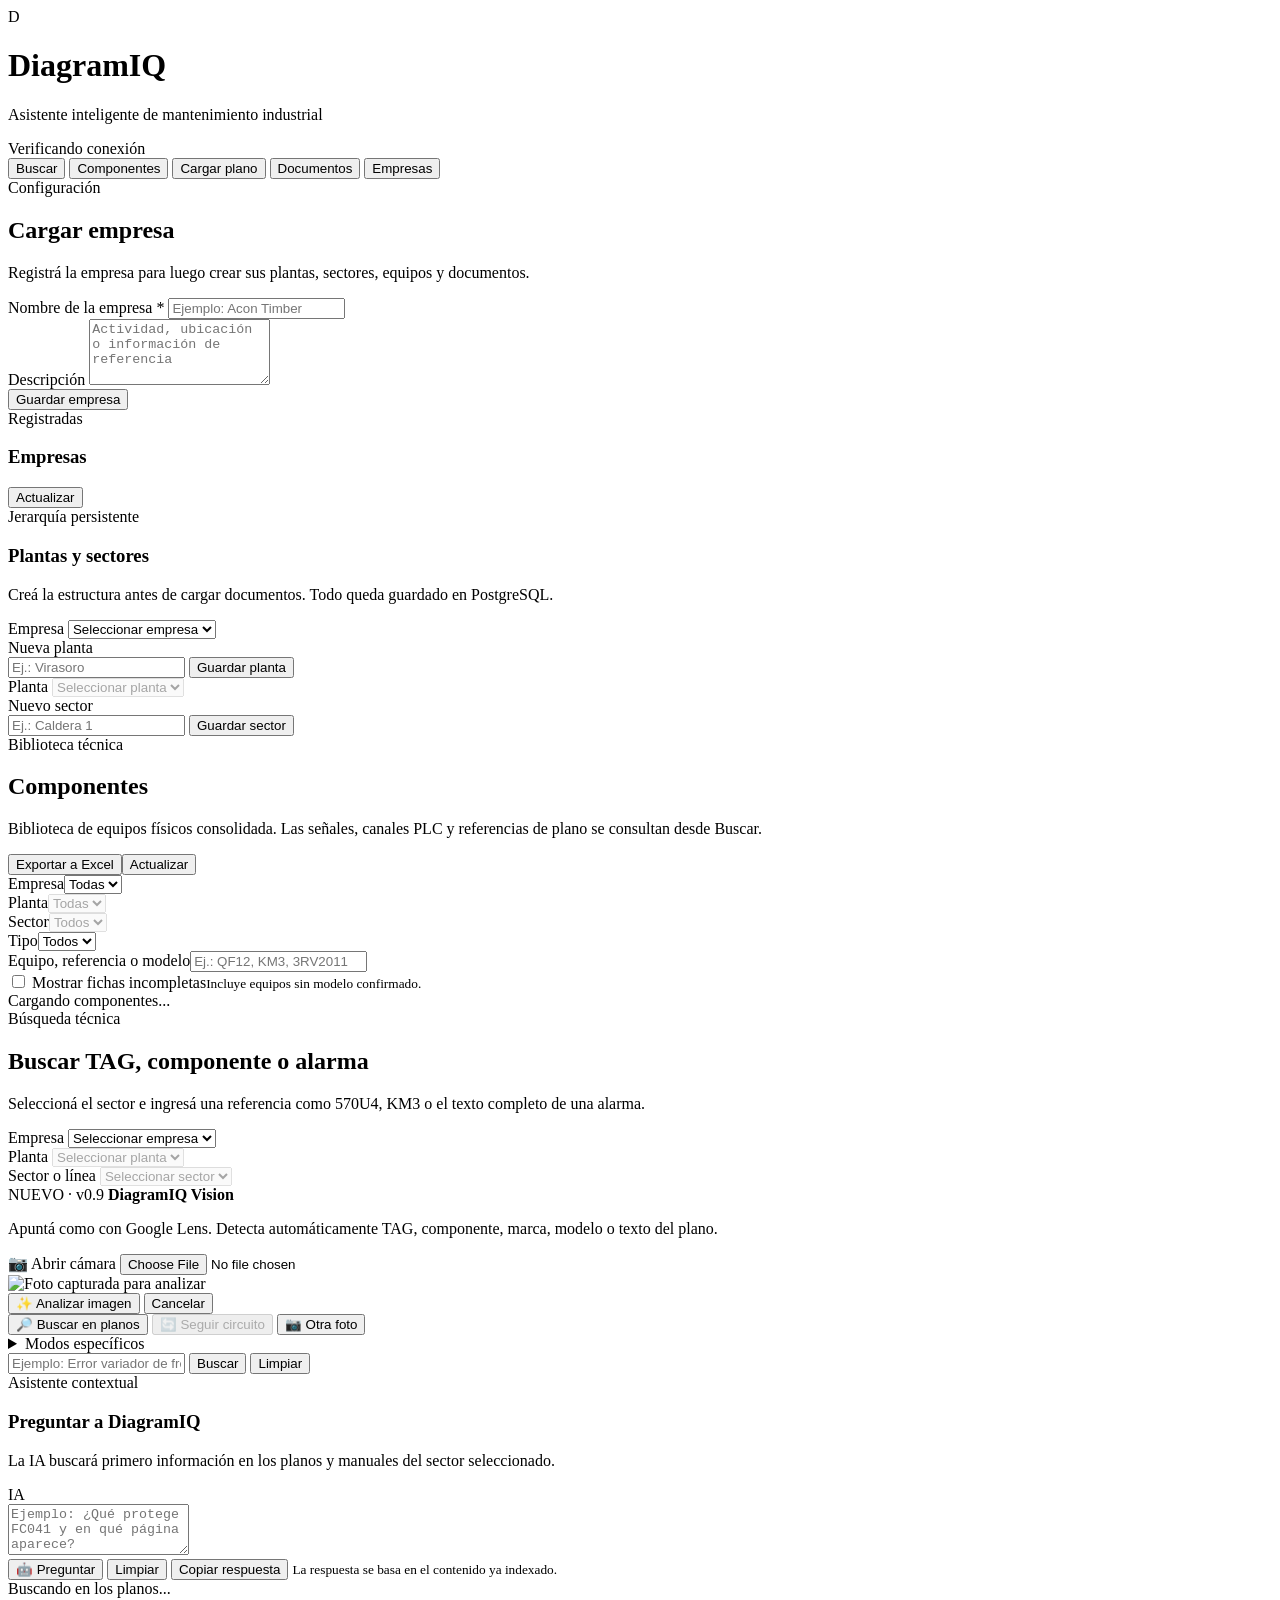
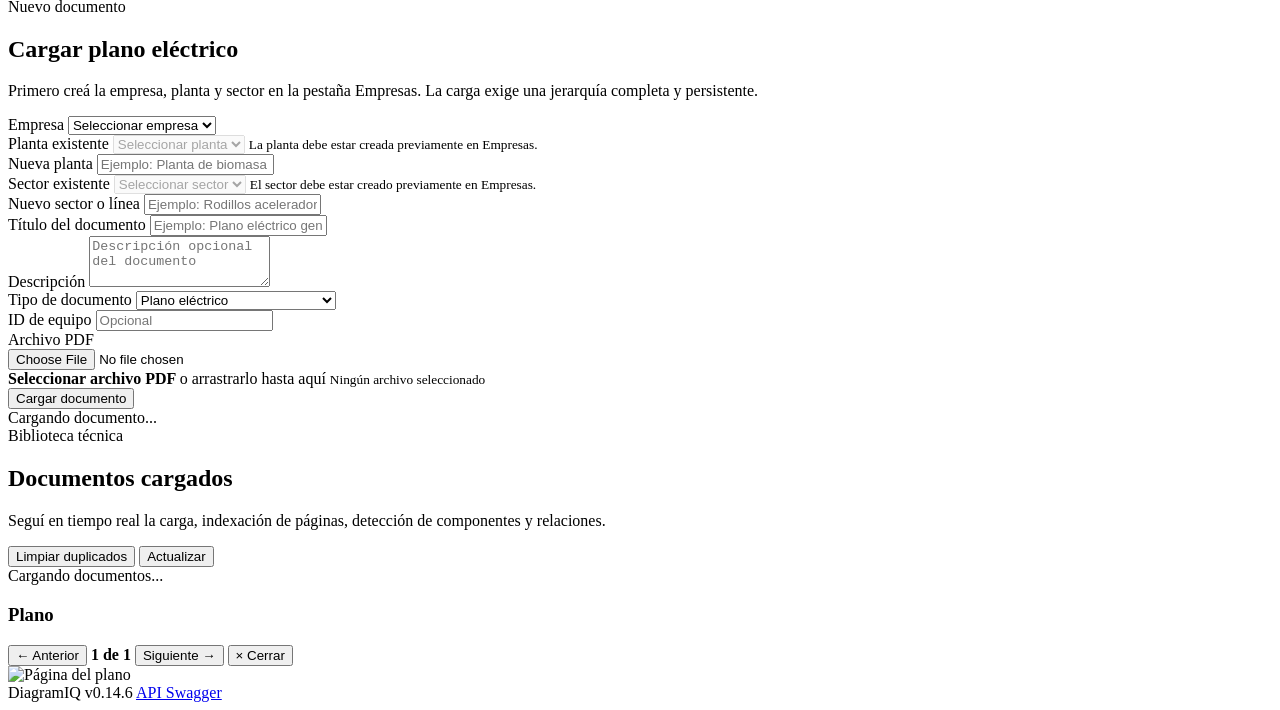
==== backend/app/static/index.html @ d89938ae "Add files via upload" ====
<!DOCTYPE html>
<html lang="es">
<head>
    <meta charset="UTF-8">

    <meta
        name="viewport"
        content="width=device-width, initial-scale=1.0"
    >

    <meta
        name="description"
        content="DiagramIQ - Asistente para mantenimiento industrial"
    >

    <title>DiagramIQ</title>

    <link
        rel="stylesheet"
        href="/static/styles.css?v=0.12.7"
    >
</head>

<body>
    <header class="main-header">
        <div class="brand">
            <div class="brand-icon">D</div>

            <div>
                <h1>DiagramIQ</h1>
                <p>Asistente inteligente de mantenimiento industrial</p>
            </div>
        </div>

        <div class="api-status">
            <span
                id="statusIndicator"
                class="status-indicator"
            ></span>

            <span id="statusText">
                Verificando conexión
            </span>
        </div>
    </header>

    <main class="main-container">
        <nav class="main-nav">
            <button
                class="nav-button active"
                data-section="searchSection"
                type="button"
            >
                Buscar
            </button>

            <button
                class="nav-button"
                data-section="componentsSection"
                type="button"
            >
                Componentes
            </button>

            <button
                class="nav-button"
                data-section="uploadSection"
                type="button"
            >
                Cargar plano
            </button>

            <button
                class="nav-button"
                data-section="documentsSection"
                type="button"
            >
                Documentos
            </button>

            <button
                class="nav-button"
                data-section="organizationsSection"
                type="button"
            >
                Empresas
            </button>
        </nav>

        <!-- ========================= -->
        <!-- EMPRESAS -->
        <!-- ========================= -->

        <section
            id="organizationsSection"
            class="app-section"
        >
            <div class="section-heading">
                <div>
                    <span class="section-label">Configuración</span>
                    <h2>Cargar empresa</h2>
                    <p>
                        Registrá la empresa para luego crear sus plantas,
                        sectores, equipos y documentos.
                    </p>
                </div>
            </div>

            <div class="management-grid">
                <form id="organizationForm" class="card">
                    <div class="form-grid single-column">
                        <div class="form-group">
                            <label for="organizationName">Nombre de la empresa *</label>
                            <input
                                id="organizationName"
                                name="name"
                                type="text"
                                maxlength="150"
                                placeholder="Ejemplo: Acon Timber"
                                autocomplete="organization"
                                required
                            >
                        </div>

                        <div class="form-group">
                            <label for="organizationDescription">Descripción</label>
                            <textarea
                                id="organizationDescription"
                                name="description"
                                rows="4"
                                placeholder="Actividad, ubicación o información de referencia"
                            ></textarea>
                        </div>
                    </div>

                    <div class="form-actions">
                        <button
                            id="organizationSubmitButton"
                            class="primary-button"
                            type="submit"
                        >
                            Guardar empresa
                        </button>
                    </div>

                    <div
                        id="organizationMessage"
                        class="message hidden"
                        role="status"
                        aria-live="polite"
                    ></div>
                </form>

                <div class="card">
                    <div class="card-heading">
                        <div>
                            <span class="section-label">Registradas</span>
                            <h3>Empresas</h3>
                        </div>
                        <button
                            id="refreshOrganizationsButton"
                            class="secondary-button"
                            type="button"
                        >
                            Actualizar
                        </button>
                    </div>

                    <div id="organizationsList" class="entity-list"></div>
                </div>
            </div>

            <div class="card hierarchy-manager-card">
                <div class="card-heading">
                    <div>
                        <span class="section-label">Jerarquía persistente</span>
                        <h3>Plantas y sectores</h3>
                        <p>Creá la estructura antes de cargar documentos. Todo queda guardado en PostgreSQL.</p>
                    </div>
                </div>

                <div class="form-grid">
                    <div class="form-group">
                        <label for="hierarchyOrganization">Empresa</label>
                        <select id="hierarchyOrganization">
                            <option value="">Seleccionar empresa</option>
                        </select>
                    </div>
                    <div class="form-group">
                        <label for="hierarchyPlantName">Nueva planta</label>
                        <div class="inline-field-actions">
                            <input id="hierarchyPlantName" type="text" maxlength="150" placeholder="Ej.: Virasoro">
                            <button id="createHierarchyPlantButton" class="primary-button" type="button">Guardar planta</button>
                        </div>
                    </div>
                    <div class="form-group">
                        <label for="hierarchyPlant">Planta</label>
                        <select id="hierarchyPlant" disabled>
                            <option value="">Seleccionar planta</option>
                        </select>
                    </div>
                    <div class="form-group">
                        <label for="hierarchySectorName">Nuevo sector</label>
                        <div class="inline-field-actions">
                            <input id="hierarchySectorName" type="text" maxlength="150" placeholder="Ej.: Caldera 1">
                            <button id="createHierarchySectorButton" class="primary-button" type="button">Guardar sector</button>
                        </div>
                    </div>
                </div>

                <div id="hierarchyMessage" class="message hidden" role="status" aria-live="polite"></div>
                <div id="hierarchySummary" class="hierarchy-summary"></div>
            </div>
        </section>

        <!-- ========================= -->
        <!-- CATÁLOGO DE COMPONENTES -->
        <!-- ========================= -->
        <section id="componentsSection" class="app-section">
            <div class="section-heading">
                <div>
                    <span class="section-label">Biblioteca técnica</span>
                    <h2>Componentes</h2>
                    <p>Biblioteca de equipos físicos consolidada. Las señales, canales PLC y referencias de plano se consultan desde Buscar.</p>
                </div>
                <div class="section-actions"><button id="exportComponentsButton" class="primary-button" type="button">Exportar a Excel</button><button id="refreshComponentsButton" class="secondary-button" type="button">Actualizar</button></div>
            </div>
            <div class="card component-filter-card">
                <div class="form-grid component-filter-grid">
                    <div class="form-group"><label for="componentOrganization">Empresa</label><select id="componentOrganization"><option value="">Todas</option></select></div>
                    <div class="form-group"><label for="componentPlant">Planta</label><select id="componentPlant" disabled><option value="">Todas</option></select></div>
                    <div class="form-group"><label for="componentSector">Sector</label><select id="componentSector" disabled><option value="">Todos</option></select></div>
                    <div class="form-group"><label for="componentType">Tipo</label><select id="componentType"><option value="">Todos</option></select></div>
                    <div class="form-group component-query"><label for="componentQuery">Equipo, referencia o modelo</label><input id="componentQuery" type="search" placeholder="Ej.: QF12, KM3, 3RV2011"></div>
                    <div class="form-group component-incomplete-toggle"><label class="checkbox-label"><input id="componentIncludeIncomplete" type="checkbox"> Mostrar fichas incompletas</label><small>Incluye equipos sin modelo confirmado.</small></div>
                </div>
                <div id="componentSummary" class="component-summary"></div>
                <div id="componentsMessage" class="message hidden"></div>
            </div>
            <div id="componentsLoading" class="loading hidden"><div class="spinner"></div><span>Cargando componentes...</span></div>
            <div id="componentsList" class="component-catalog-grid"></div>
        </section>

        <!-- ========================= -->
        <!-- BÚSQUEDA -->
        <!-- ========================= -->

        <section
            id="searchSection"
            class="app-section active"
        >
            <div class="section-heading">
                <div>
                    <span class="section-label">
                        Búsqueda técnica
                    </span>

                    <h2>
                        Buscar TAG, componente o alarma
                    </h2>

                    <p>
                        Seleccioná el sector e ingresá una referencia
                        como 570U4, KM3 o el texto completo de una alarma.
                    </p>
                </div>
            </div>

            <div class="card">
                <div class="form-grid">
                    <div class="form-group">
                        <label for="searchOrganization">
                            Empresa
                        </label>

                        <select id="searchOrganization">
                            <option value="">
                                Seleccionar empresa
                            </option>
                        </select>
                    </div>

                    <div class="form-group">
                        <label for="searchPlant">
                            Planta
                        </label>

                        <select
                            id="searchPlant"
                            disabled
                        >
                            <option value="">
                                Seleccionar planta
                            </option>
                        </select>
                    </div>

                    <div class="form-group">
                        <label for="searchSector">
                            Sector o línea
                        </label>

                        <select
                            id="searchSector"
                            disabled
                        >
                            <option value="">
                                Seleccionar sector
                            </option>
                        </select>
                    </div>
                </div>

                <div class="vision-card">
                    <div class="vision-card-header">
                        <div>
                            <span class="vision-badge">NUEVO · v0.9</span>
                            <strong>DiagramIQ Vision</strong>
                            <p>Apuntá como con Google Lens. Detecta automáticamente TAG, componente, marca, modelo o texto del plano.</p>
                        </div>
                        <label class="primary-button vision-camera-button" for="visionPhoto">📷 Abrir cámara</label>
                        <input id="visionPhoto" class="visually-hidden" type="file" accept="image/*" capture="environment">
                    </div>
                    <div id="visionPreviewPanel" class="vision-preview-panel hidden">
                        <img id="visionPreview" class="vision-preview" alt="Foto capturada para analizar">
                        <div class="vision-actions">
                            <button id="visionAnalyzeButton" class="primary-button" type="button">✨ Analizar imagen</button>
                            <button id="visionCancelButton" class="secondary-button" type="button">Cancelar</button>
                        </div>
                    </div>
                    <div id="visionStatus" class="vision-status"></div>
                    <div id="visionResult" class="vision-result hidden" aria-live="polite">
                        <div id="visionResultTitle" class="vision-result-title"></div>
                        <div id="visionResultDetails" class="vision-result-details"></div>
                        <div class="vision-actions">
                            <button id="visionSearchButton" class="primary-button" type="button">🔎 Buscar en planos</button>
                            <button id="visionCircuitButton" class="secondary-button" type="button" disabled>🔄 Seguir circuito</button>
                            <button id="visionRetryButton" class="secondary-button" type="button">📷 Otra foto</button>
                        </div>
                    </div>
                </div>

                <details class="vision-legacy-options">
                    <summary>Modos específicos</summary>

                <div class="tag-photo-card">
                    <div>
                        <strong>Buscar por foto del TAG de cable</strong>
                        <p>Sacá una foto cercana de la etiqueta. DiagramIQ leerá el código y lo buscará en los planos.</p>
                    </div>
                    <label class="secondary-button tag-photo-button" for="cableTagPhoto">
                        📷 Sacar foto
                    </label>
                    <input id="cableTagPhoto" class="visually-hidden" type="file" accept="image/jpeg,image/png,image/webp" capture="environment">
                    <span id="cableTagStatus" class="tag-photo-status"></span>
                </div>

                <div class="tag-photo-card component-photo-card">
                    <div>
                        <strong>Reconocer componente por foto</strong>
                        <p>Fotografiá la etiqueta frontal de un interruptor, contactor, módulo, PLC o variador. DiagramIQ identificará el tipo, marca, modelo y referencia.</p>
                    </div>
                    <label class="secondary-button tag-photo-button" for="componentPhoto">
                        📷 Identificar componente
                    </label>
                    <input id="componentPhoto" class="visually-hidden" type="file" accept="image/jpeg,image/png,image/webp" capture="environment">
                    <span id="componentPhotoStatus" class="tag-photo-status"></span>
                </div>
                </details>

                <form id="searchForm">
                    <div class="search-box">
                        <input
                            id="searchInput"
                            type="text"
                            placeholder="Ejemplo: Error variador de frecuencia -570U4+V07"
                            autocomplete="off"
                            required
                        >

                        <button
                            id="searchButton"
                            class="primary-button"
                            type="submit"
                        >
                            Buscar
                        </button>

                        <button
                            id="searchClearButton"
                            class="secondary-button"
                            type="button"
                        >
                            Limpiar
                        </button>
                    </div>
                </form>
            </div>

            <div class="card ai-question-card">
                <div class="ai-question-heading">
                    <div>
                        <span class="section-label">Asistente contextual</span>
                        <h3>Preguntar a DiagramIQ</h3>
                        <p>La IA buscará primero información en los planos y manuales del sector seleccionado.</p>
                    </div>
                    <span id="aiProviderBadge" class="ai-provider-badge">IA</span>
                </div>
                <form id="aiQuestionForm">
                    <textarea id="aiQuestionInput" rows="3" maxlength="1500" placeholder="Ejemplo: ¿Qué protege FC041 y en qué página aparece?" required></textarea>
                    <div class="ai-question-actions">
                        <button id="aiQuestionButton" class="primary-button" type="submit">🤖 Preguntar</button>
                        <button id="aiClearButton" class="secondary-button" type="button">Limpiar</button>
                        <button id="aiCopyButton" class="secondary-button" type="button">Copiar respuesta</button>
                        <small>La respuesta se basa en el contenido ya indexado.</small>
                    </div>
                </form>
                <div id="aiQuestionStatus" class="vision-status"></div>
                <div id="aiAnswer" class="ai-answer hidden" aria-live="polite"></div>
            </div>

            <div
                id="detectedReferences"
                class="detected-references hidden"
            ></div>

            <div
                id="searchMessage"
                class="message hidden"
            ></div>

            <div
                id="searchLoading"
                class="loading hidden"
            >
                <div class="spinner"></div>
                <span>Buscando en los planos...</span>
            </div>

            <div
                id="searchResults"
                class="results-grid"
            ></div>
        </section>

        <!-- ========================= -->
        <!-- CARGAR DOCUMENTO -->
        <!-- ========================= -->

        <section
            id="uploadSection"
            class="app-section"
        >
            <div class="section-heading">
                <div>
                    <span class="section-label">
                        Nuevo documento
                    </span>

                    <h2>
                        Cargar plano eléctrico
                    </h2>

                    <p>
                        Primero creá la empresa, planta y sector en la pestaña Empresas.
                        La carga exige una jerarquía completa y persistente.
                    </p>
                </div>
            </div>

            <form
                id="uploadForm"
                class="card"
            >
                <div class="form-grid">
                    <div class="form-group">
                        <label for="uploadOrganization">
                            Empresa
                        </label>

                        <select
                            id="uploadOrganization"
                            required
                        >
                            <option value="">
                                Seleccionar empresa
                            </option>
                        </select>
                    </div>

                    <div class="form-group">
                        <label for="uploadPlant">
                            Planta existente
                        </label>

                        <select
                            id="uploadPlant"
                            disabled
                        >
                            <option value="">
                                Seleccionar planta
                            </option>
                        </select>

                        <small>
                            La planta debe estar creada previamente en Empresas.
                        </small>
                    </div>

                    <div class="form-group hidden">
                        <label for="newPlantName">
                            Nueva planta
                        </label>

                        <input
                            id="newPlantName"
                            type="text"
                            placeholder="Ejemplo: Planta de biomasa"
                        >
                    </div>

                    <div class="form-group">
                        <label for="uploadSector">
                            Sector existente
                        </label>

                        <select
                            id="uploadSector"
                            disabled
                        >
                            <option value="">
                                Seleccionar sector
                            </option>
                        </select>

                        <small>
                            El sector debe estar creado previamente en Empresas.
                        </small>
                    </div>

                    <div class="form-group hidden">
                        <label for="newSectorName">
                            Nuevo sector o línea
                        </label>

                        <input
                            id="newSectorName"
                            type="text"
                            placeholder="Ejemplo: Rodillos aceleradores"
                        >
                    </div>

                    <div class="form-group full-width">
                        <label for="documentTitle">
                            Título del documento
                        </label>

                        <input
                            id="documentTitle"
                            type="text"
                            placeholder="Ejemplo: Plano eléctrico general"
                            required
                        >
                    </div>

                    <div class="form-group full-width">
                        <label for="documentDescription">
                            Descripción
                        </label>

                        <textarea
                            id="documentDescription"
                            rows="3"
                            placeholder="Descripción opcional del documento"
                        ></textarea>
                    </div>

                    <div class="form-group">
                        <label for="documentType">
                            Tipo de documento
                        </label>

                        <select id="documentType">
                            <option value="plano_electrico">
                                Plano eléctrico
                            </option>

                            <option value="manual">
                                Manual
                            </option>

                            <option value="plc">
                                Documentación PLC
                            </option>

                            <option value="mantenimiento">
                                Documento de mantenimiento
                            </option>

                            <option value="otro">
                                Otro
                            </option>
                        </select>
                    </div>

                    <div class="form-group">
                        <label for="equipmentId">
                            ID de equipo
                        </label>

                        <input
                            id="equipmentId"
                            type="number"
                            min="1"
                            placeholder="Opcional"
                        >
                    </div>

                    <div class="form-group full-width">
                        <label for="pdfFile">
                            Archivo PDF
                        </label>

                        <div
                            id="fileDropArea"
                            class="file-drop-area"
                        >
                            <input
                                id="pdfFile"
                                type="file"
                                accept=".pdf,application/pdf"
                                required
                            >

                            <div class="file-drop-content">
                                <strong>
                                    Seleccionar archivo PDF
                                </strong>

                                <span>
                                    o arrastrarlo hasta aquí
                                </span>

                                <small id="selectedFileName">
                                    Ningún archivo seleccionado
                                </small>
                            </div>
                        </div>
                    </div>
                </div>

                <div class="form-actions">
                    <button
                        id="uploadButton"
                        class="primary-button"
                        type="submit"
                    >
                        Cargar documento
                    </button>
                </div>

                <div
                    id="uploadProgress"
                    class="progress-container hidden"
                >
                    <div class="progress-track">
                        <div
                            id="uploadProgressBar"
                            class="progress-bar"
                        ></div>
                    </div>

                    <span id="uploadProgressText">
                        Cargando documento...
                    </span>
                </div>

                <div
                    id="uploadMessage"
                    class="message hidden"
                ></div>
            </form>
        </section>

        <!-- ========================= -->
        <!-- DOCUMENTOS -->
        <!-- ========================= -->

        <section
            id="documentsSection"
            class="app-section"
        >
            <div class="section-heading">
                <div>
                    <span class="section-label">
                        Biblioteca técnica
                    </span>

                    <h2>
                        Documentos cargados
                    </h2>

                    <p>
                        Seguí en tiempo real la carga, indexación de páginas, detección de componentes y relaciones.
                    </p>
                </div>

                <div class="document-toolbar-actions">
                    <button
                        id="cleanupDocumentsButton"
                        class="secondary-button"
                        type="button"
                    >
                        Limpiar duplicados
                    </button>
                    <button
                        id="refreshDocumentsButton"
                        class="secondary-button"
                        type="button"
                    >
                        Actualizar
                    </button>
                </div>
            </div>

            <div
                id="documentsMessage"
                class="message hidden"
            ></div>

            <div
                id="documentsLoading"
                class="loading hidden"
            >
                <div class="spinner"></div>
                <span>Cargando documentos...</span>
            </div>

            <div
                id="documentsList"
                class="documents-list"
            ></div>
        </section>
    </main>

    <!-- ========================= -->
    <!-- VISOR DE PÁGINA -->
    <!-- ========================= -->

    <div
        id="viewerModal"
        class="modal hidden"
        aria-hidden="true"
    >
        <div class="modal-overlay"></div>

        <div class="modal-content">
            <div class="modal-header">
                <div>
                    <h3 id="viewerTitle">
                        Plano
                    </h3>

                    <p id="viewerSubtitle"></p>
                    
                </div>

            </div>

            <div class="viewer-navigation">
                <button id="viewerPreviousButton" class="secondary-button viewer-nav-button" type="button">← Anterior</button>
                <strong id="viewerPosition">1 de 1</strong>
                <button id="viewerNextButton" class="primary-button viewer-nav-button" type="button">Siguiente →</button>
                <button
                    id="closeViewerButton"
                    class="viewer-close-button"
                    type="button"
                    aria-label="Cerrar visor"
                    title="Cerrar plano"
                >
                    <span aria-hidden="true">×</span>
                    <span>Cerrar</span>
                </button>
            </div>

            <div
                id="viewerCanvas"
                class="viewer-canvas"
            >
                <div class="viewer-image-wrapper">
                    <img
                        id="viewerImage"
                        src=""
                        alt="Página del plano"
                    >

                    <div
                        id="referenceHighlight"
                        class="reference-highlight hidden"
                    ></div>
                </div>
            </div>
        </div>
    </div>

    <footer class="main-footer">
        <span>DiagramIQ v0.14.6</span>

        <a
            href="/docs"
            target="_blank"
            rel="noopener noreferrer"
        >
            API Swagger
        </a>
    </footer>

    <script src="/static/app.js?v=0.12.7"></script>
</body>
</html>
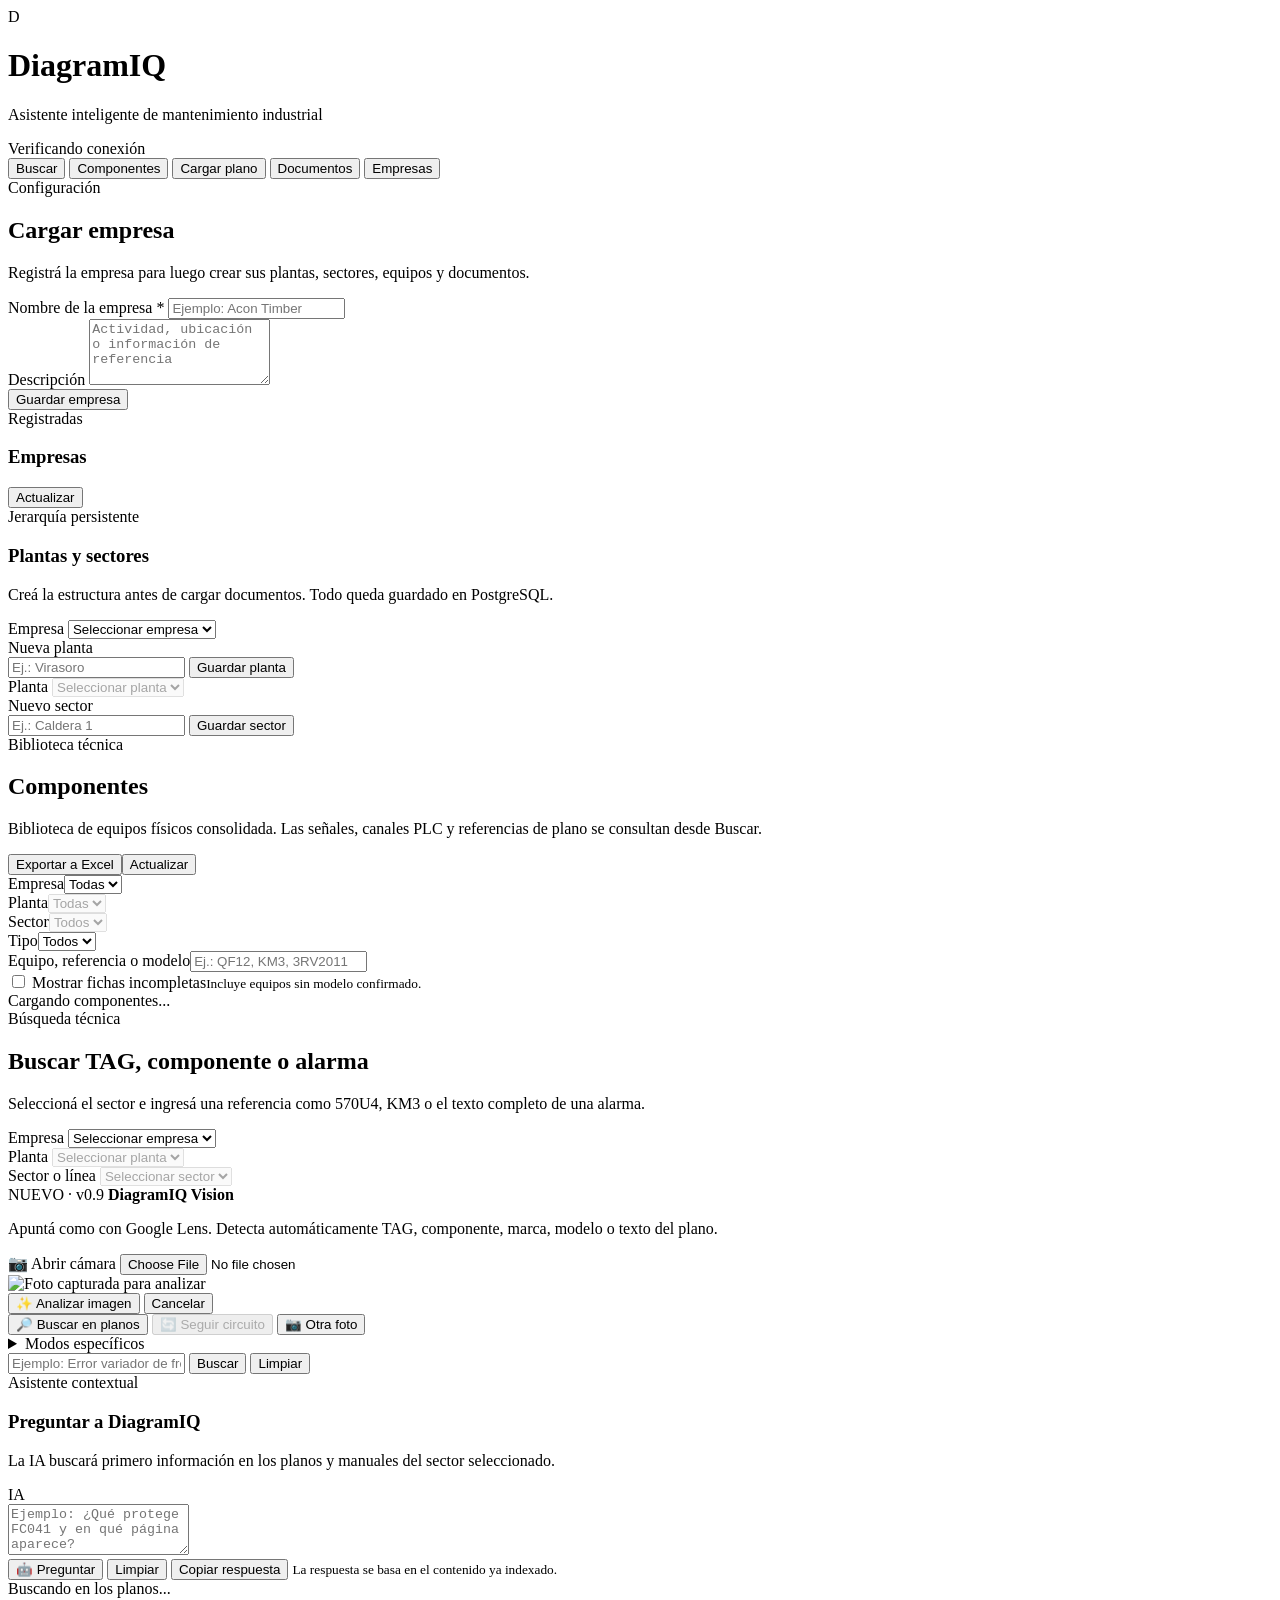
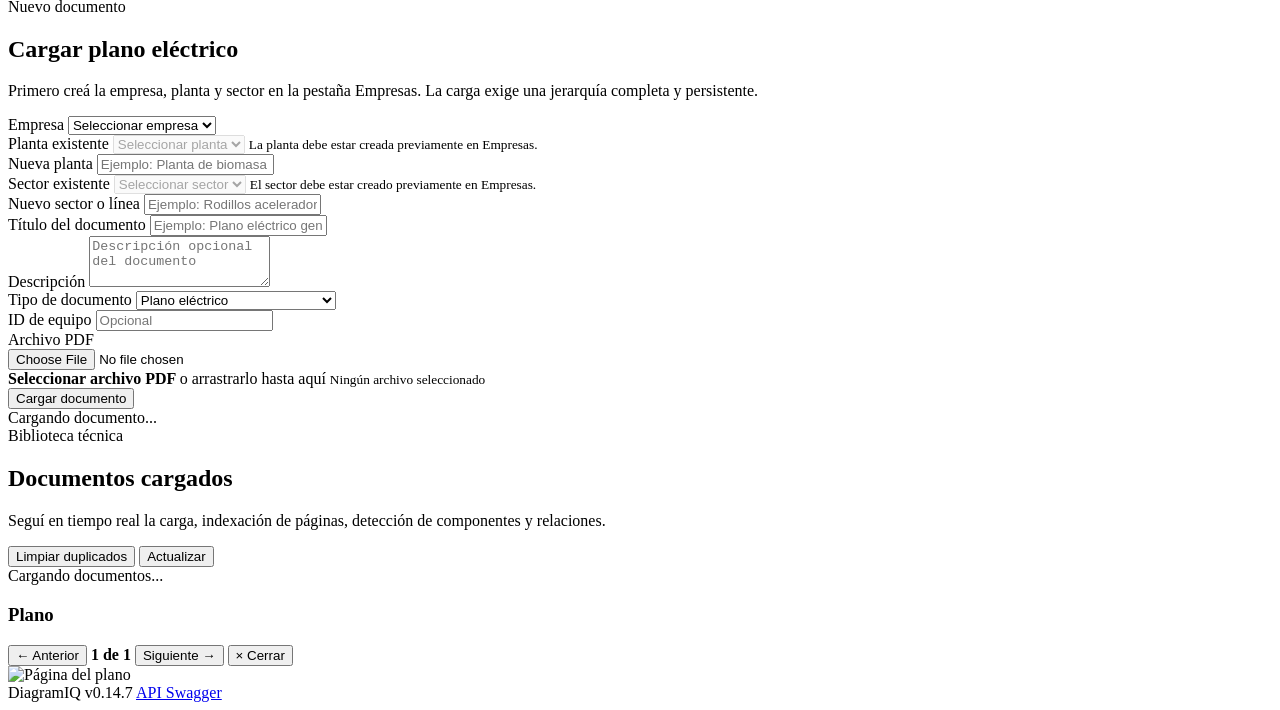
==== commit bd442bc4: "Add files via upload" ====
--- a/backend/app/static/index.html
+++ b/backend/app/static/index.html
@@ -804,7 +804,7 @@
     </div>
 
     <footer class="main-footer">
-        <span>DiagramIQ v0.14.6</span>
+        <span>DiagramIQ v0.14.7</span>
 
         <a
             href="/docs"
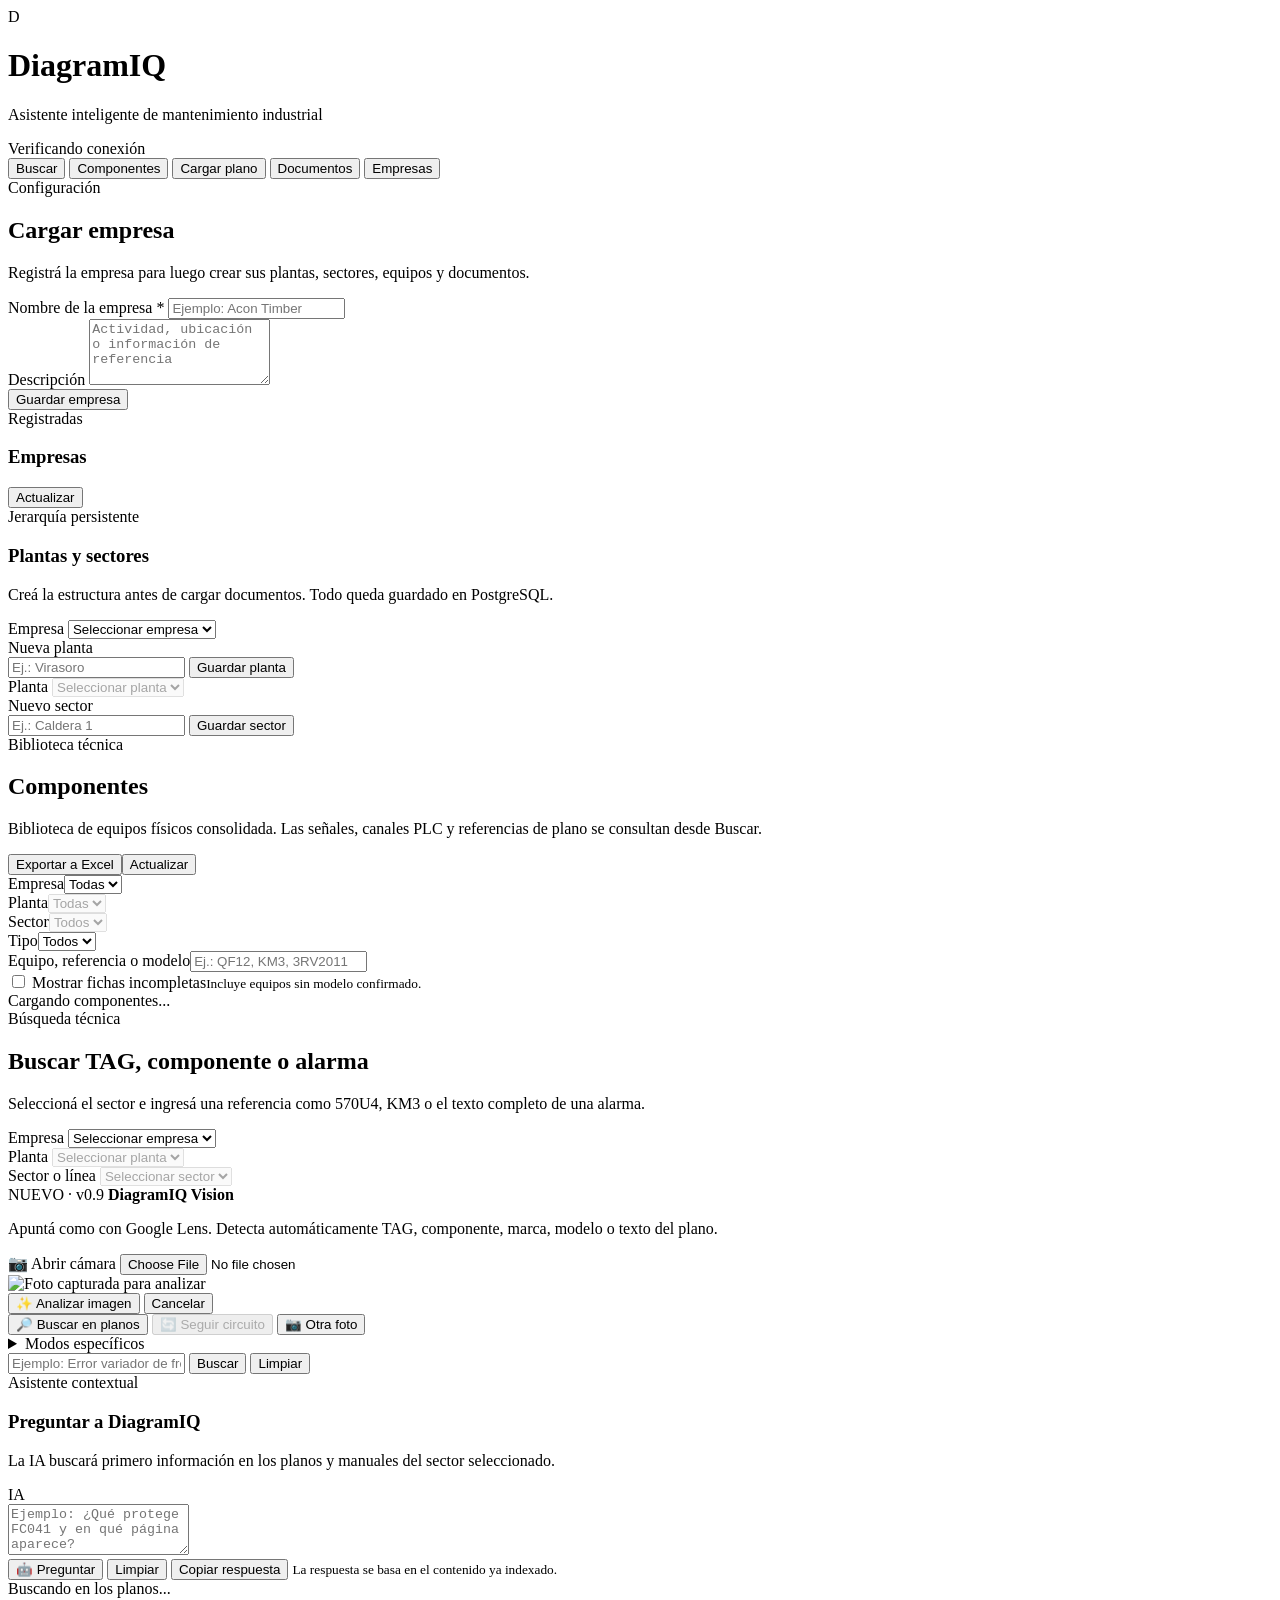
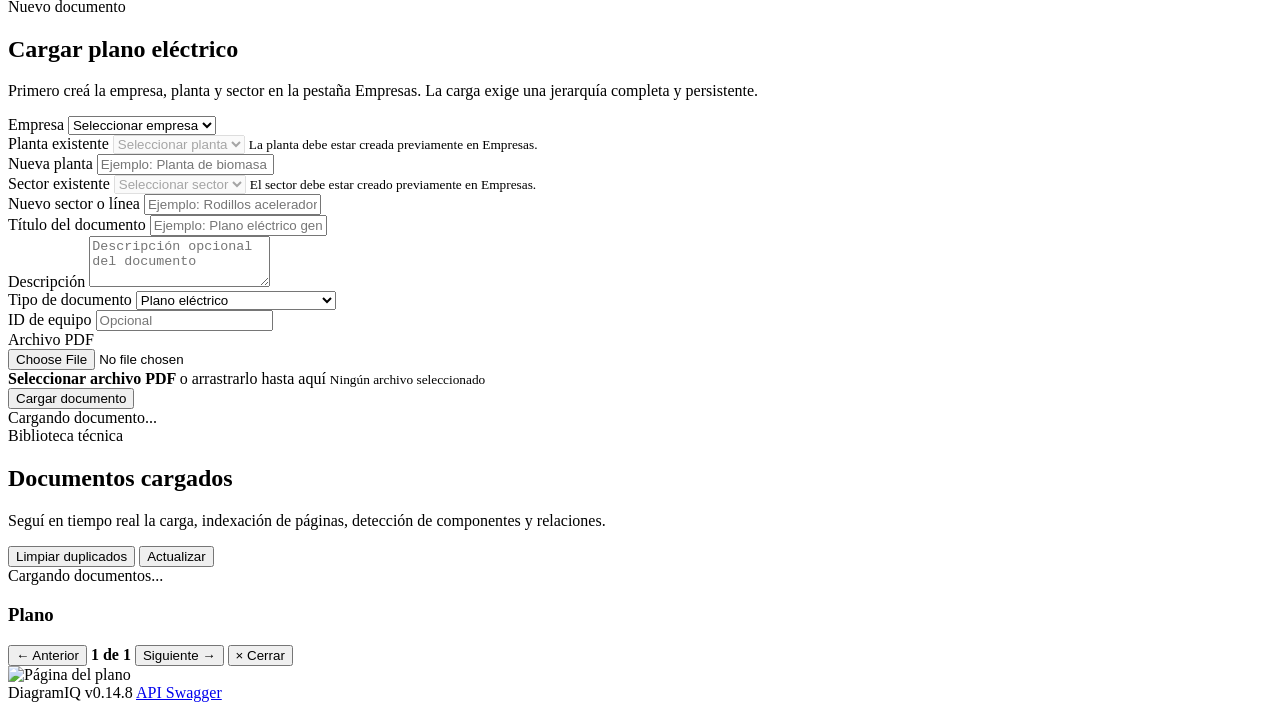
==== commit d26db742: "Add files via upload" ====
--- a/backend/app/static/index.html
+++ b/backend/app/static/index.html
@@ -804,7 +804,7 @@
     </div>
 
     <footer class="main-footer">
-        <span>DiagramIQ v0.14.7</span>
+        <span>DiagramIQ v0.14.8</span>
 
         <a
             href="/docs"
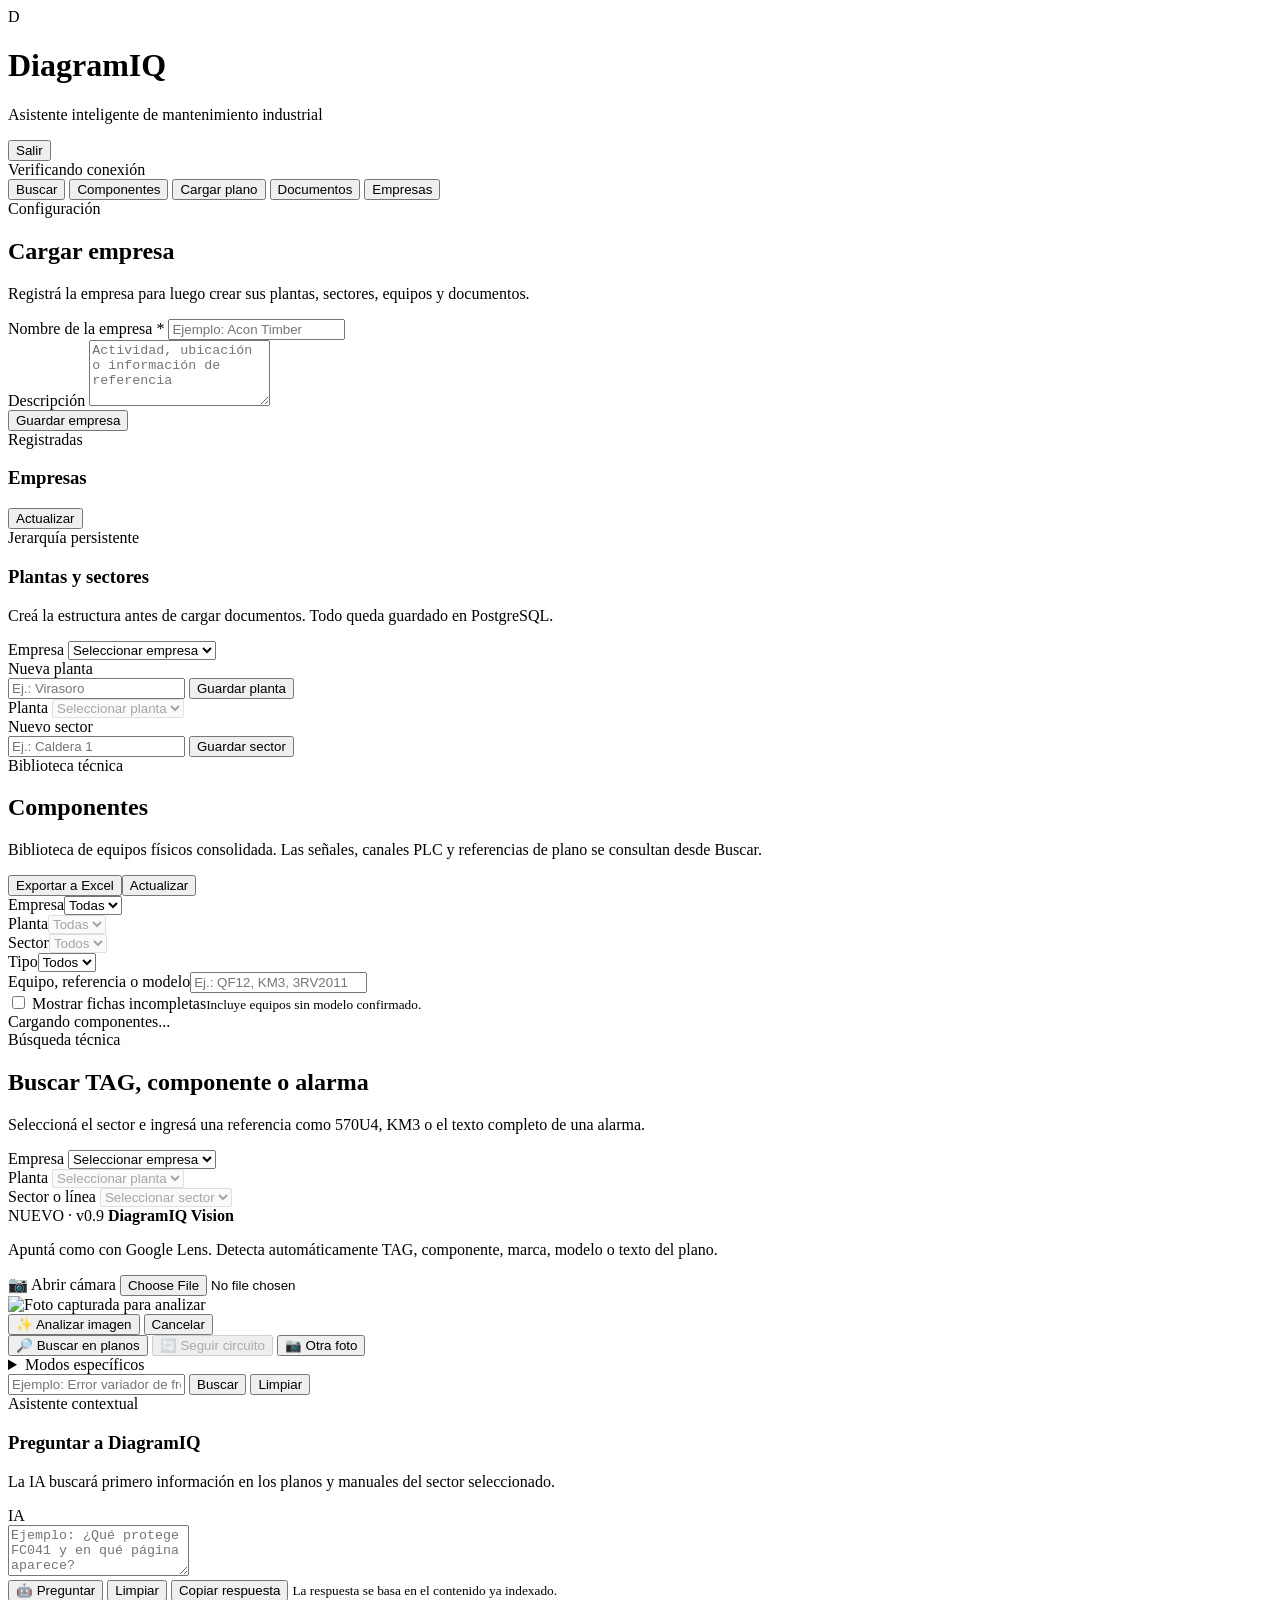
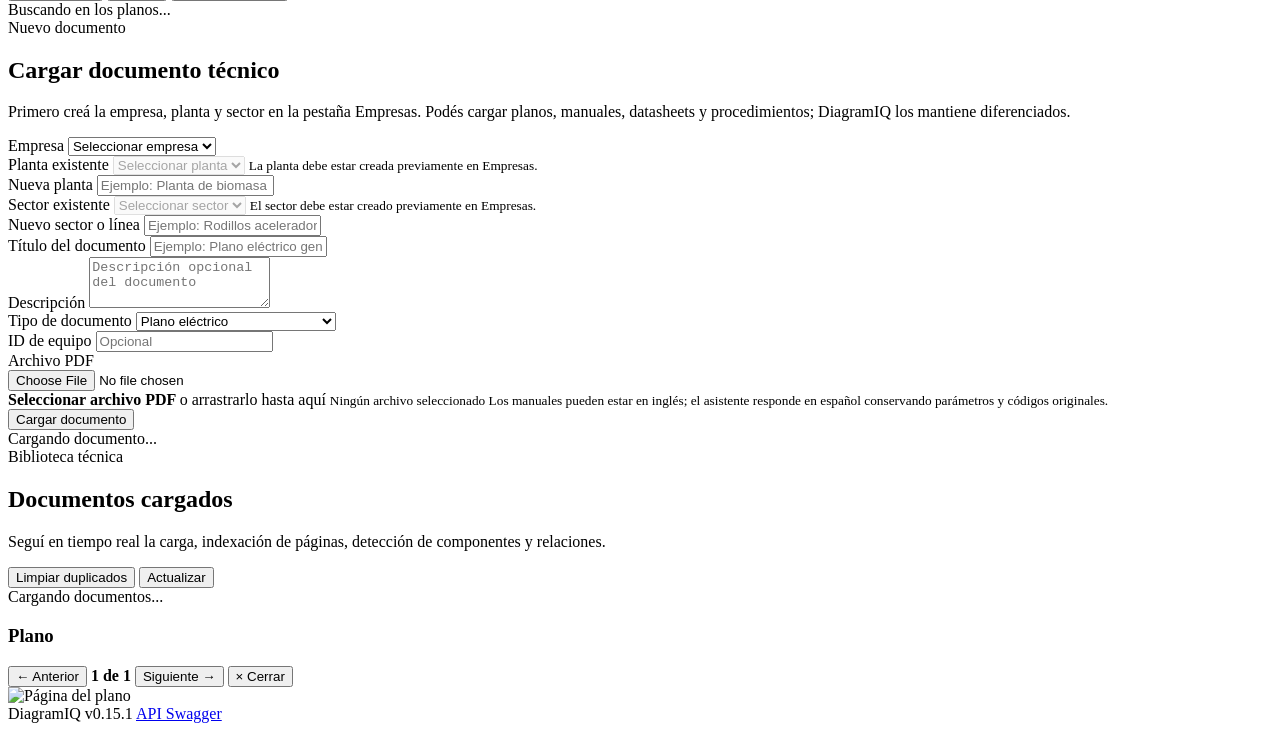
==== commit ed67a4a0: "Add files via upload" ====
--- a/backend/app/static/index.html
+++ b/backend/app/static/index.html
@@ -17,7 +17,7 @@
 
     <link
         rel="stylesheet"
-        href="/static/styles.css?v=0.12.7"
+        href="/static/styles.css?v=0.15.1"
     >
 </head>
 
@@ -33,6 +33,7 @@
         </div>
 
         <div class="api-status">
+            <form action="/auth/logout" method="post" style="margin-right:10px"><button class="secondary-button" type="submit">Salir</button></form>
             <span
                 id="statusIndicator"
                 class="status-indicator"
@@ -458,12 +459,12 @@
                     </span>
 
                     <h2>
-                        Cargar plano eléctrico
+                        Cargar documento técnico
                     </h2>
 
                     <p>
                         Primero creá la empresa, planta y sector en la pestaña Empresas.
-                        La carga exige una jerarquía completa y persistente.
+                        Podés cargar planos, manuales, datasheets y procedimientos; DiagramIQ los mantiene diferenciados.
                     </p>
                 </div>
             </div>
@@ -587,6 +588,14 @@
 
                             <option value="manual">
                                 Manual
+                            </option>
+
+                            <option value="datasheet">
+                                Datasheet / ficha técnica
+                            </option>
+
+                            <option value="procedimiento">
+                                Procedimiento técnico
                             </option>
 
                             <option value="plc">
@@ -644,6 +653,7 @@
                                 <small id="selectedFileName">
                                     Ningún archivo seleccionado
                                 </small>
+                                <small>Los manuales pueden estar en inglés; el asistente responde en español conservando parámetros y códigos originales.</small>
                             </div>
                         </div>
                     </div>
@@ -804,7 +814,7 @@
     </div>
 
     <footer class="main-footer">
-        <span>DiagramIQ v0.14.8</span>
+        <span>DiagramIQ v0.15.1</span>
 
         <a
             href="/docs"
@@ -815,6 +825,6 @@
         </a>
     </footer>
 
-    <script src="/static/app.js?v=0.12.7"></script>
+    <script src="/static/app.js?v=0.15.1"></script>
 </body>
 </html>
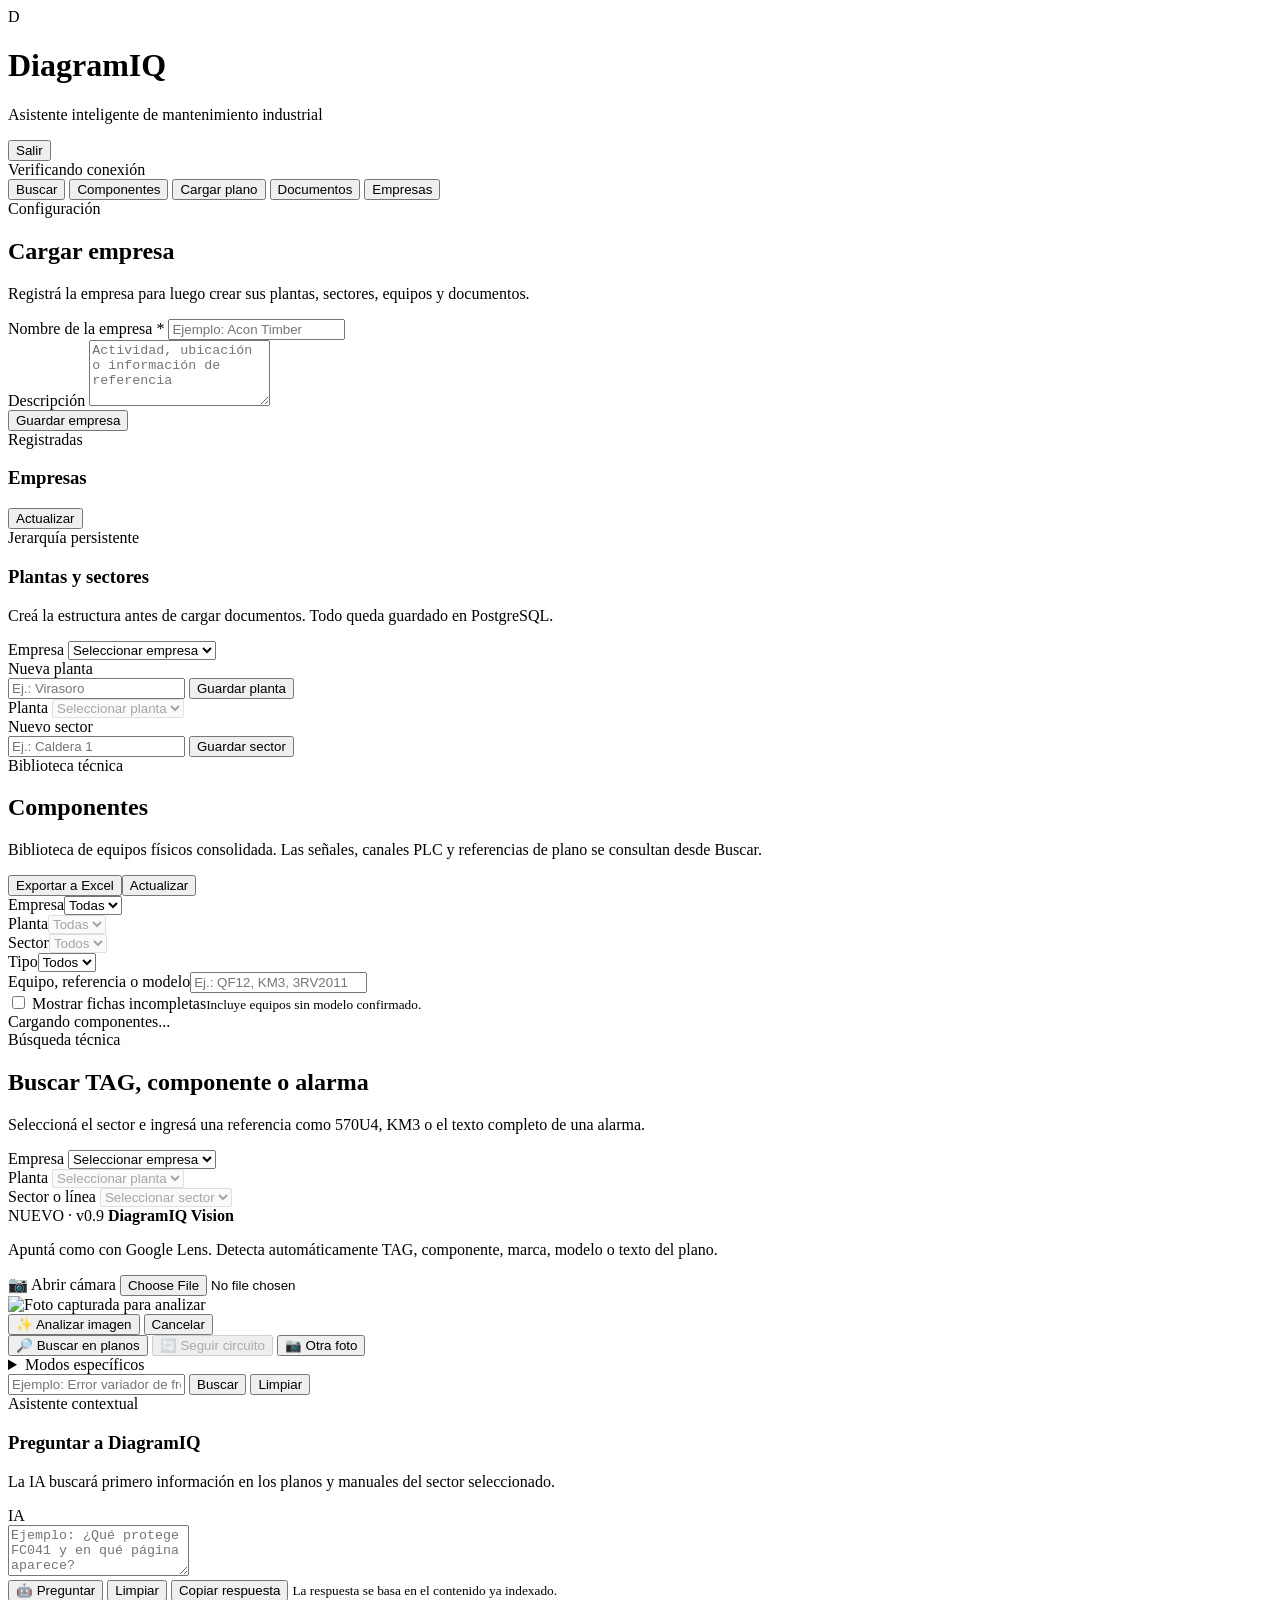
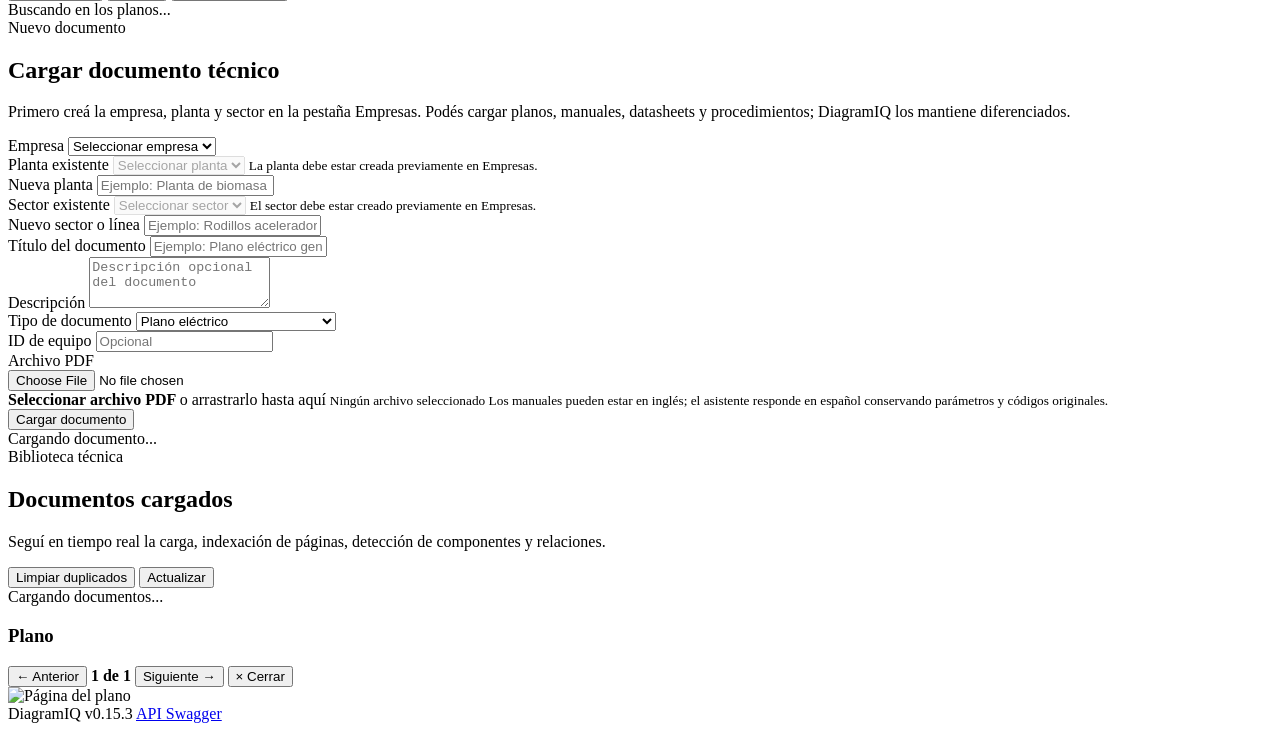
==== commit 05b46f60: "Add files via upload" ====
--- a/backend/app/static/index.html
+++ b/backend/app/static/index.html
@@ -17,7 +17,7 @@
 
     <link
         rel="stylesheet"
-        href="/static/styles.css?v=0.15.1"
+        href="/static/styles.css?v=0.15.3"
     >
 </head>
 
@@ -814,7 +814,7 @@
     </div>
 
     <footer class="main-footer">
-        <span>DiagramIQ v0.15.1</span>
+        <span>DiagramIQ v0.15.3</span>
 
         <a
             href="/docs"
@@ -825,6 +825,6 @@
         </a>
     </footer>
 
-    <script src="/static/app.js?v=0.15.1"></script>
+    <script src="/static/app.js?v=0.15.3"></script>
 </body>
 </html>
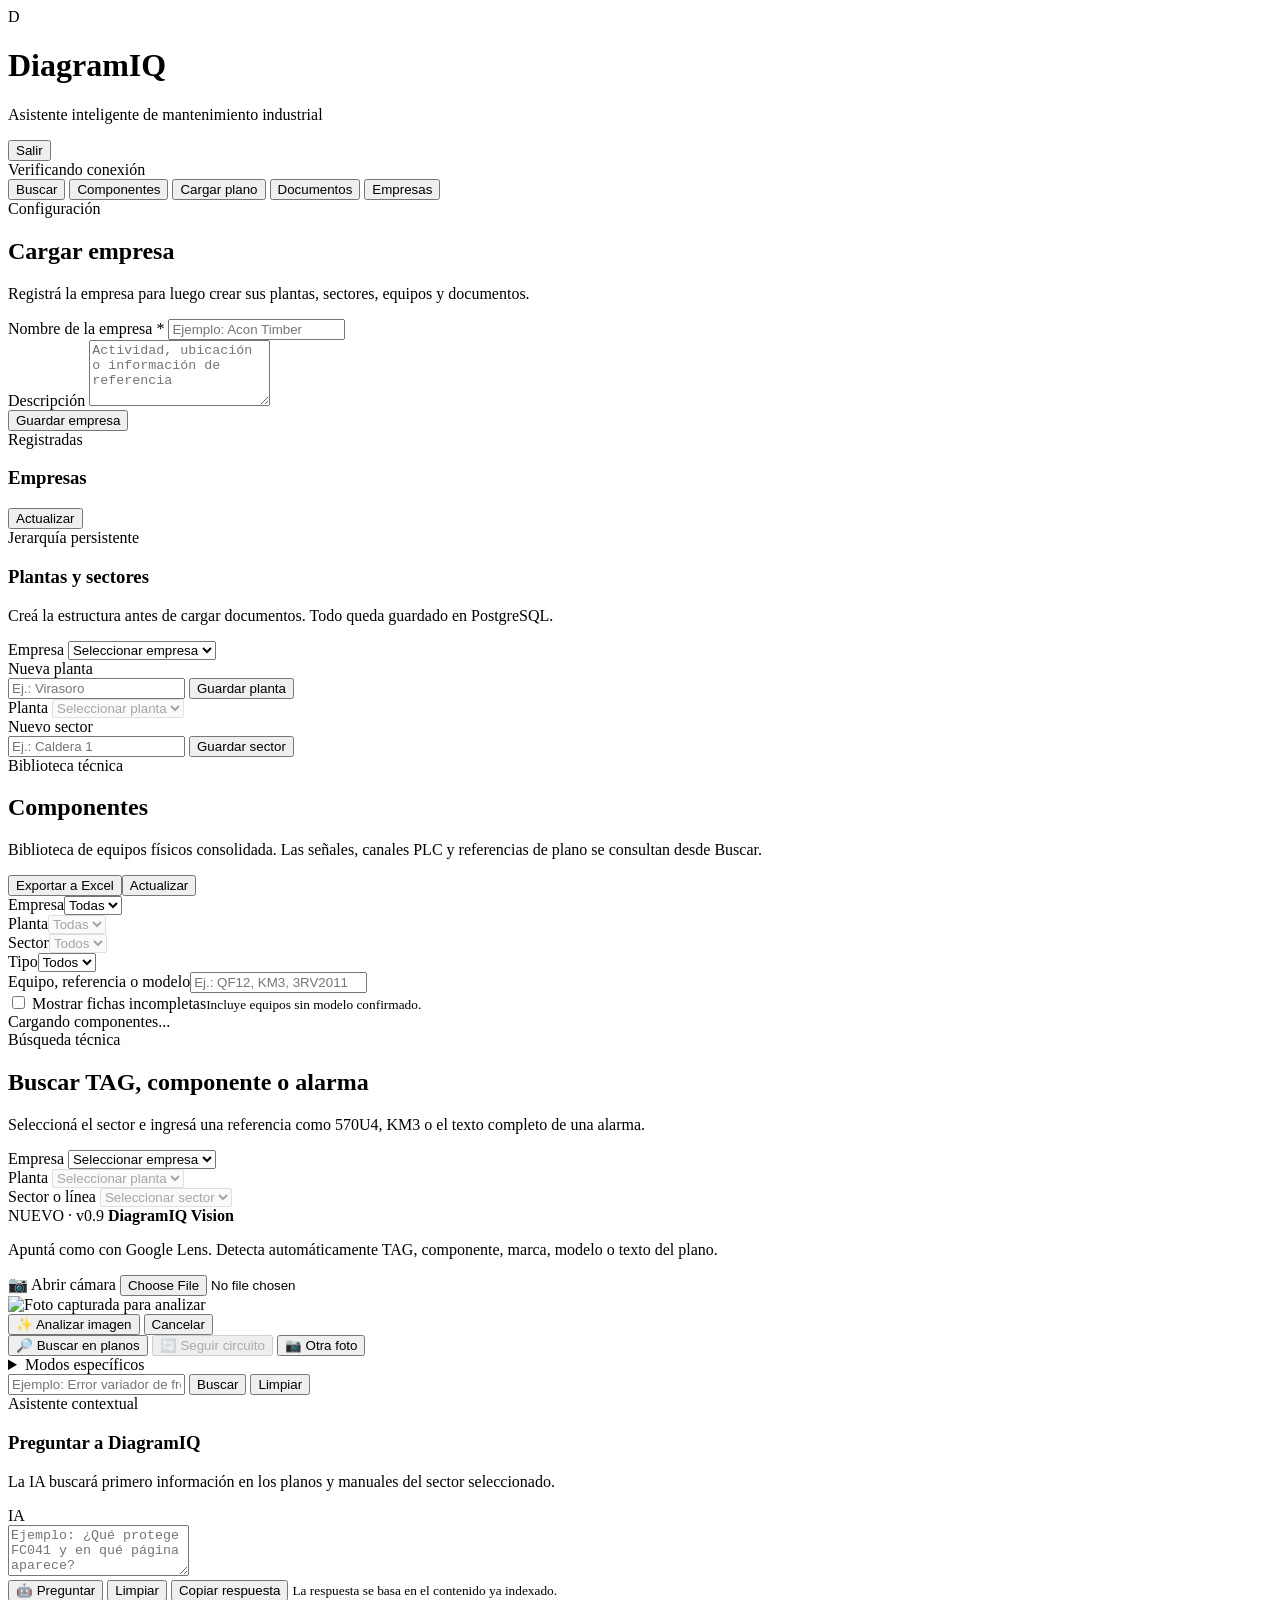
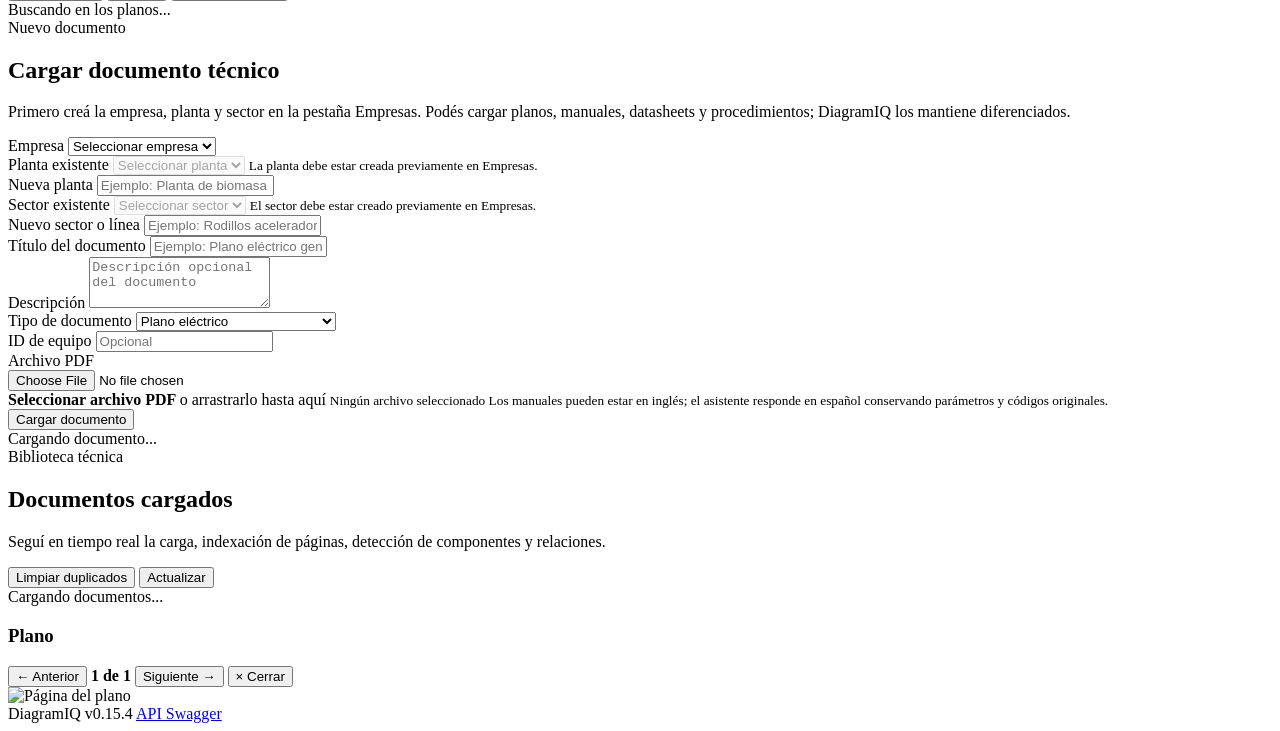
==== commit 83fe3d8c: "Add files via upload" ====
--- a/backend/app/static/index.html
+++ b/backend/app/static/index.html
@@ -17,7 +17,7 @@
 
     <link
         rel="stylesheet"
-        href="/static/styles.css?v=0.15.3"
+        href="/static/styles.css?v=0.15.4"
     >
 </head>
 
@@ -814,7 +814,7 @@
     </div>
 
     <footer class="main-footer">
-        <span>DiagramIQ v0.15.3</span>
+        <span>DiagramIQ v0.15.4</span>
 
         <a
             href="/docs"
@@ -825,6 +825,6 @@
         </a>
     </footer>
 
-    <script src="/static/app.js?v=0.15.3"></script>
+    <script src="/static/app.js?v=0.15.4"></script>
 </body>
 </html>
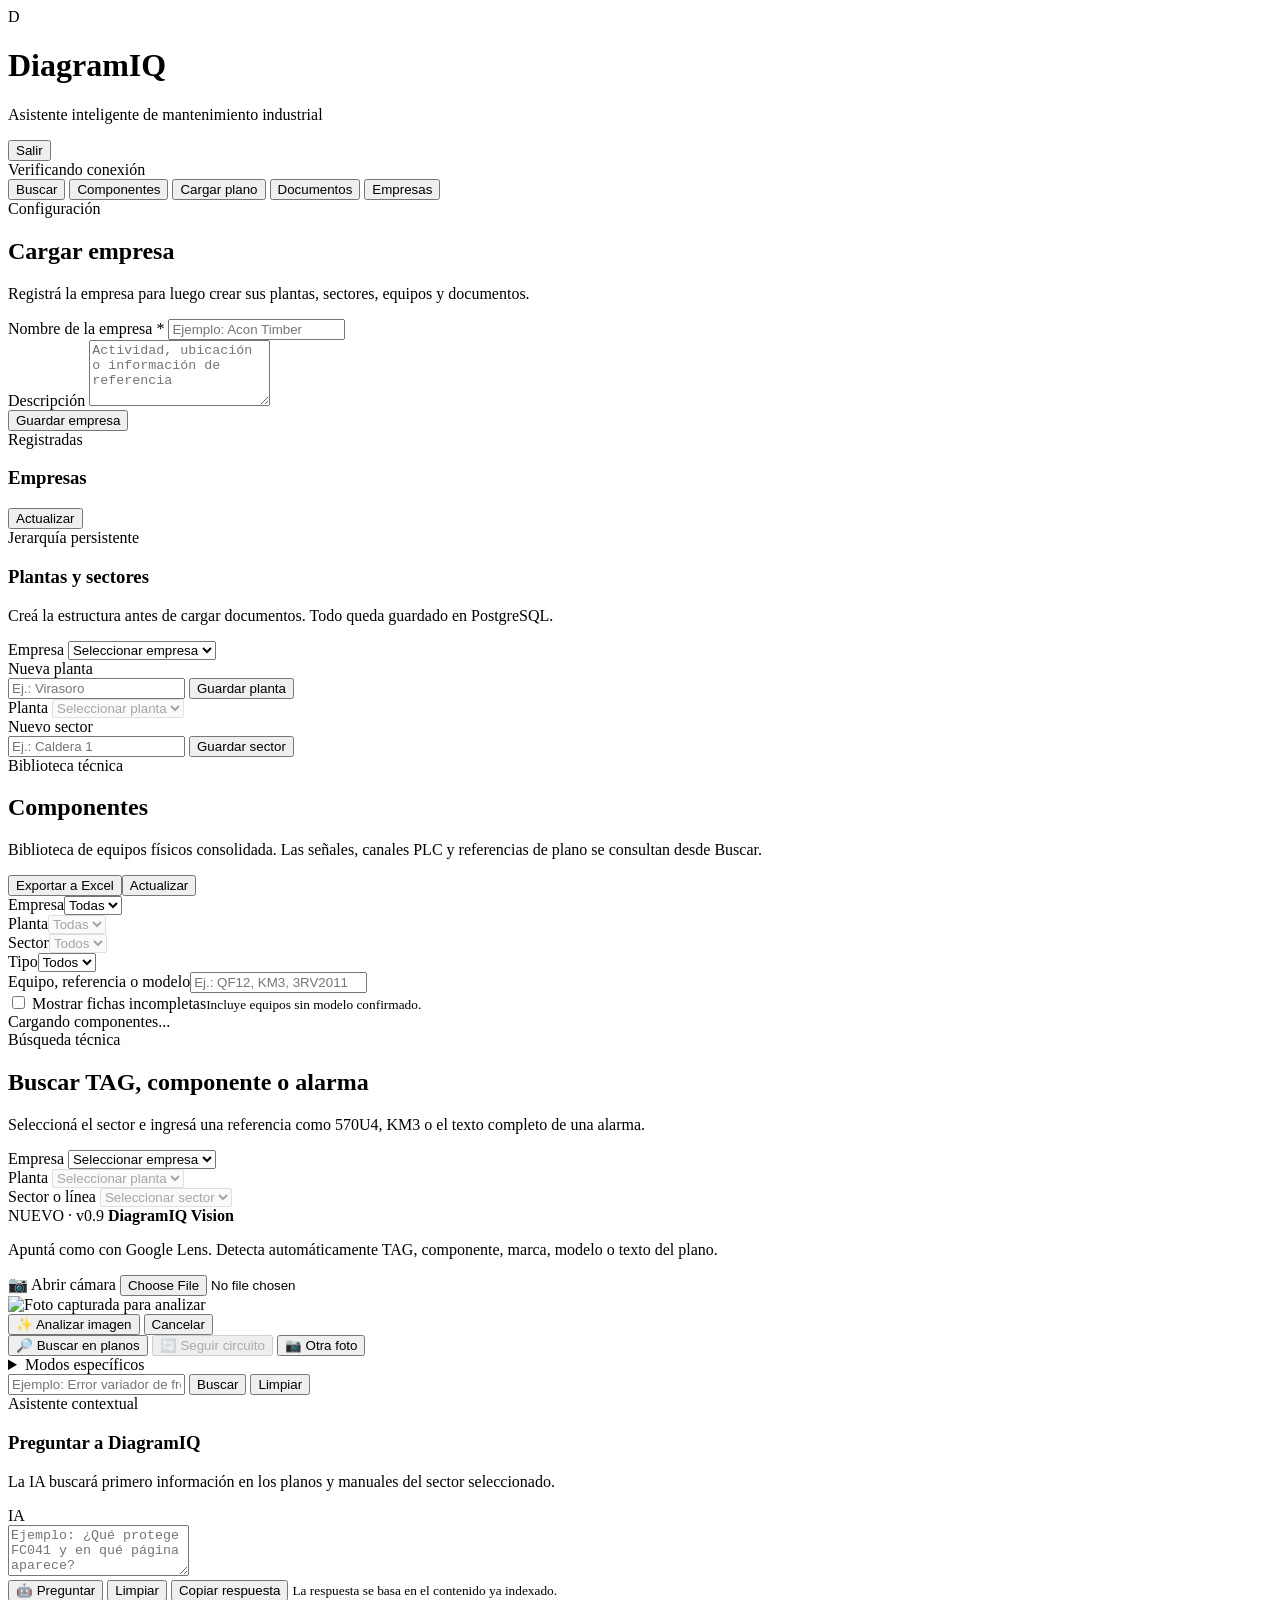
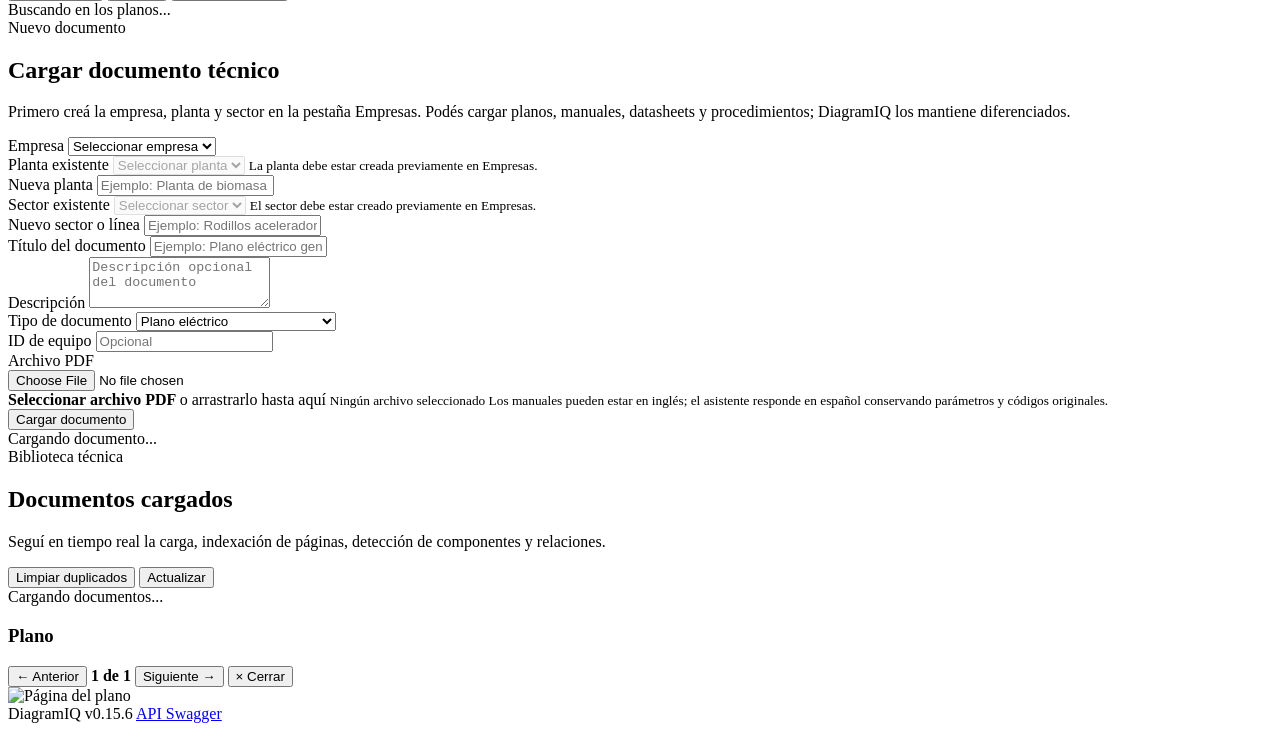
==== commit 9a77e689: "Add files via upload" ====
--- a/backend/app/static/index.html
+++ b/backend/app/static/index.html
@@ -17,7 +17,7 @@
 
     <link
         rel="stylesheet"
-        href="/static/styles.css?v=0.15.4"
+        href="/static/styles.css?v=0.15.6"
     >
 </head>
 
@@ -814,7 +814,7 @@
     </div>
 
     <footer class="main-footer">
-        <span>DiagramIQ v0.15.4</span>
+        <span>DiagramIQ v0.15.6</span>
 
         <a
             href="/docs"
@@ -825,6 +825,6 @@
         </a>
     </footer>
 
-    <script src="/static/app.js?v=0.15.4"></script>
+    <script src="/static/app.js?v=0.15.6"></script>
 </body>
 </html>
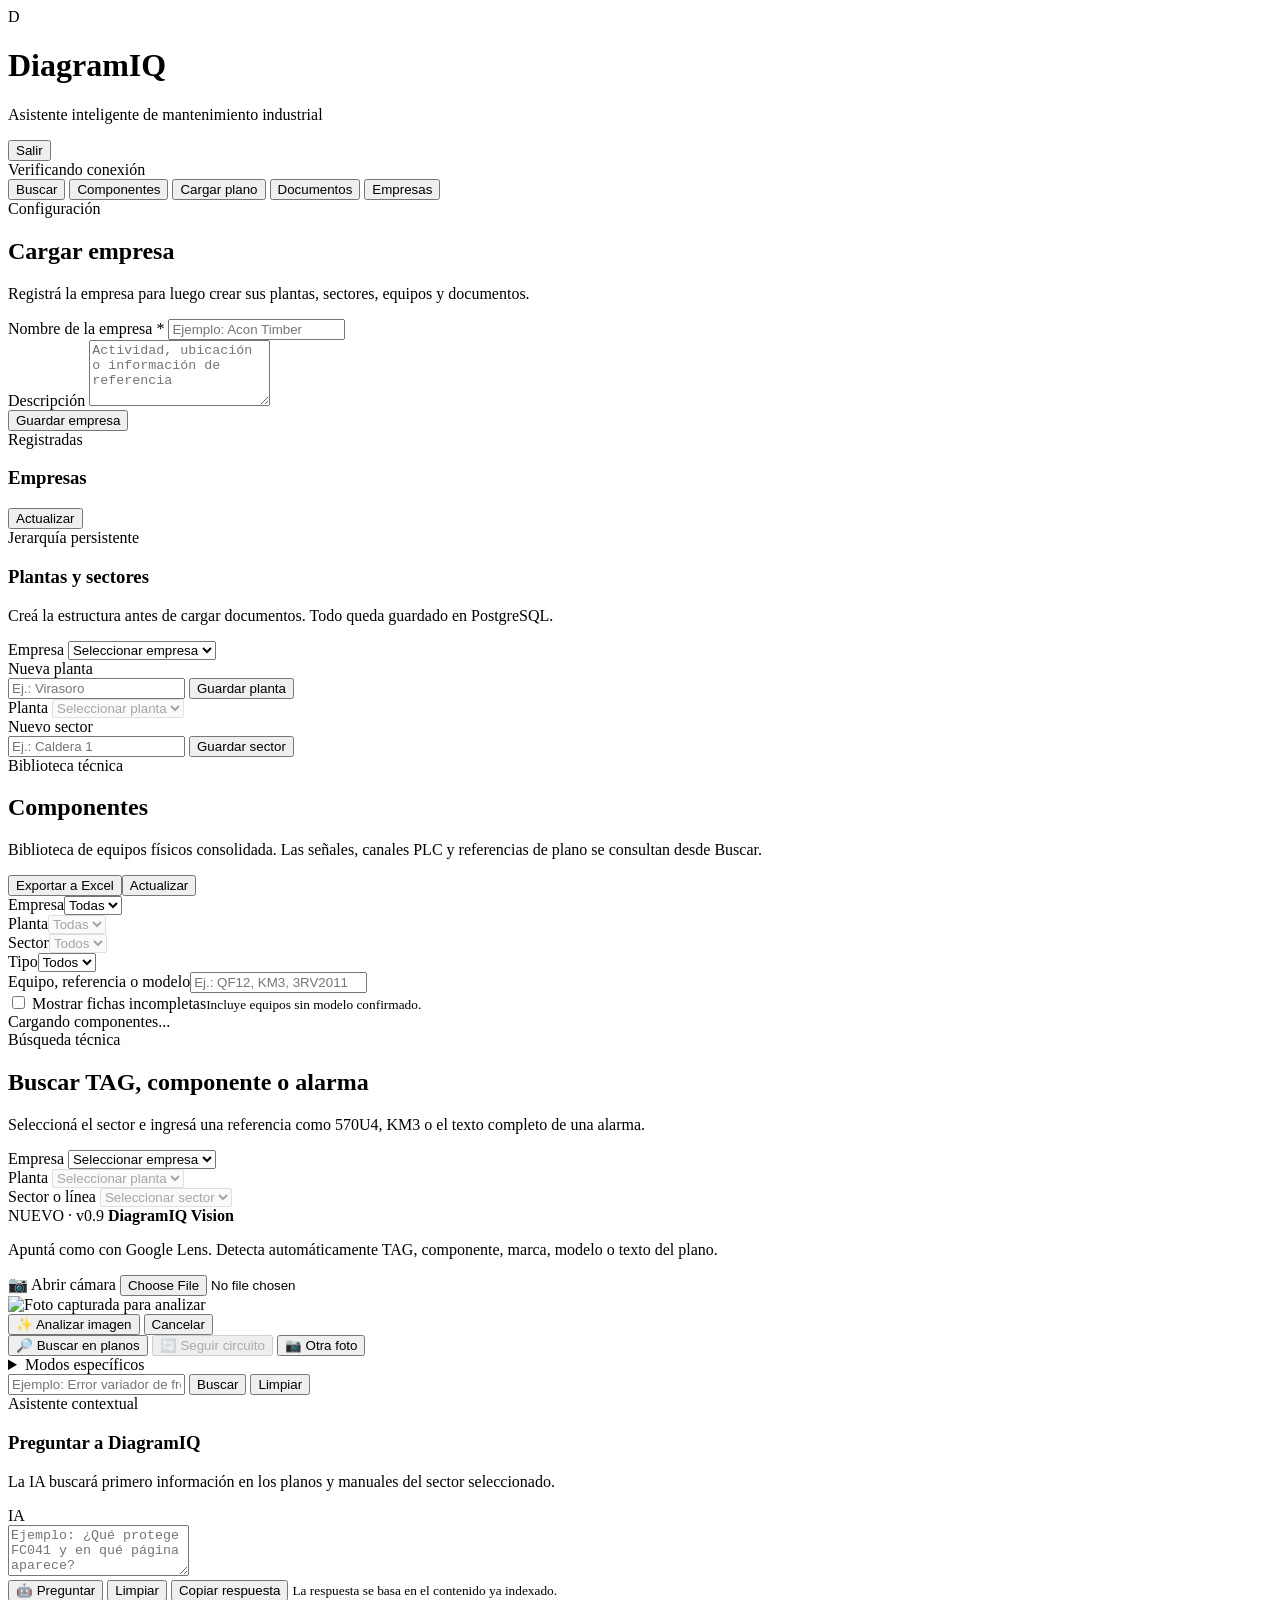
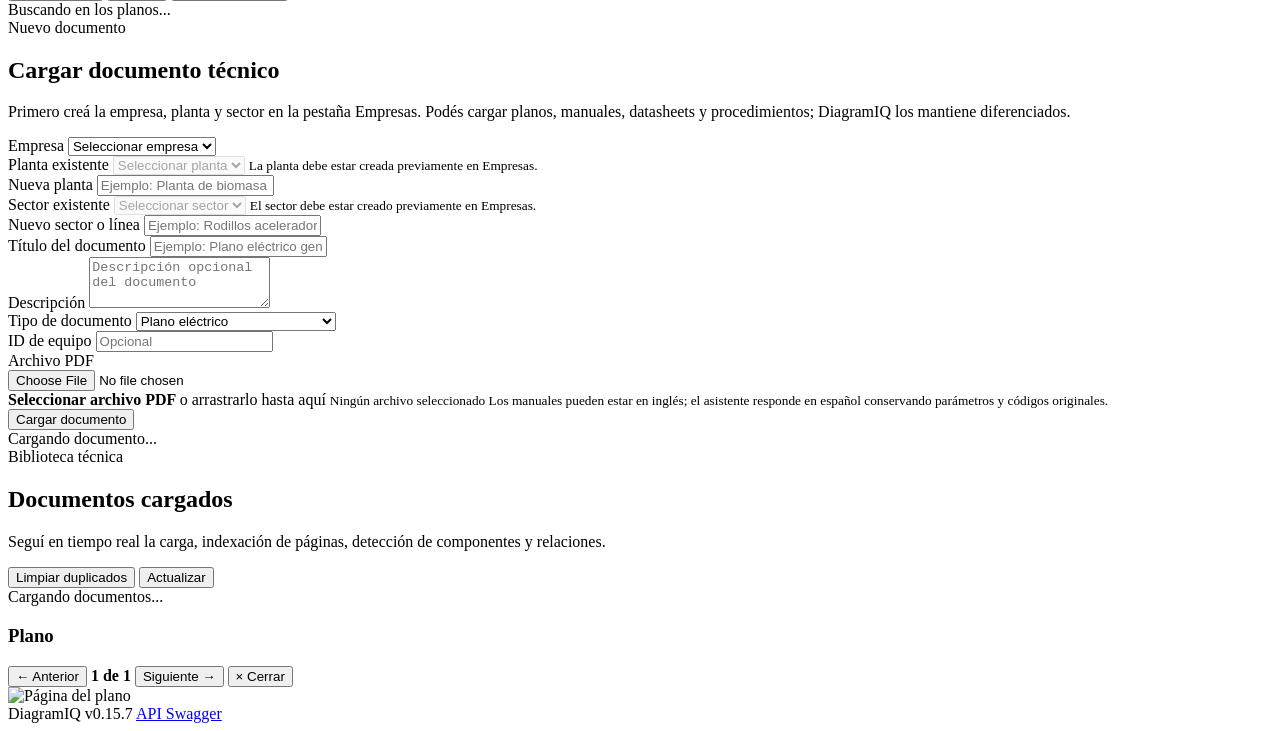
==== commit 4947af50: "Add files via upload" ====
--- a/backend/app/static/index.html
+++ b/backend/app/static/index.html
@@ -17,7 +17,7 @@
 
     <link
         rel="stylesheet"
-        href="/static/styles.css?v=0.15.6"
+        href="/static/styles.css?v=0.15.7"
     >
 </head>
 
@@ -814,7 +814,7 @@
     </div>
 
     <footer class="main-footer">
-        <span>DiagramIQ v0.15.6</span>
+        <span>DiagramIQ v0.15.7</span>
 
         <a
             href="/docs"
@@ -825,6 +825,6 @@
         </a>
     </footer>
 
-    <script src="/static/app.js?v=0.15.6"></script>
+    <script src="/static/app.js?v=0.15.7"></script>
 </body>
 </html>
